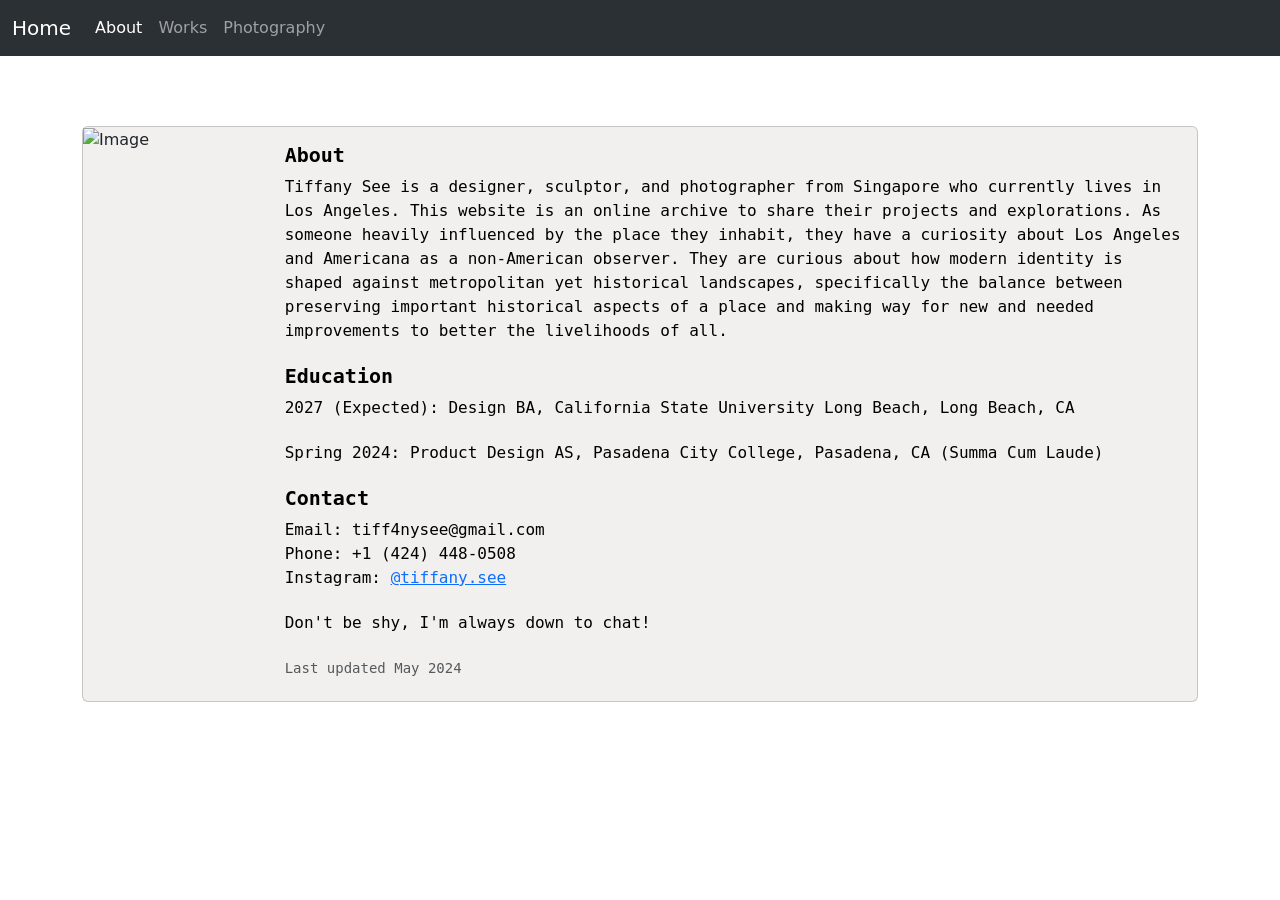
==== Pages/about1.html @ 42a34d3b "Add files via upload" ====
<!DOCTYPE html>
<html lang="en">

<head>
    <meta charset="UTF-8">
    <meta name="viewport" content="width=device-width, initial-scale=1.0">
    <title> About </title>
    <link href="https://cdn.jsdelivr.net/npm/bootstrap@5.3.3/dist/css/bootstrap.min.css" rel="stylesheet"
        integrity="sha384-QWTKZyjpPEjISv5WaRU9OFeRpok6YctnYmDr5pNlyT2bRjXh0JMhjY6hW+ALEwIH" crossorigin="anonymous">
    <link href="../Styles/style1.css" rel="stylesheet">
    <style>
        .container {
            height: auto;
            width: 90%;
            margin: 5px auto;
            position: relative;
            top: 65px;
            left: 0px;
        }

        .card-text {
            font-family: monospace;
            color: black;
            padding-bottom: 5px;
            margin-left: 10px auto;
        }

        .card-title {
            font-family: monospace;
            font-weight: bold;
            color: black;
            margin-left: 10px auto;
        }

        .popup {
            width: 16.6%;
            height: auto;
            position: absolute;
            top: 5px;
            left: 0px;
            z-index: 2;
            opacity: 0;
        }

        .popup:hover {
            opacity: 1;
            color: aqua;
        }
    </style>
</head>

<body>
    <nav class="navbar navbar-expand-md bg-body-tertiary" data-bs-theme="dark">
        <div class="container-fluid">
            <a class="navbar-brand" href="../index.html">Home</a>
            <button class="navbar-toggler" type="button" data-bs-toggle="collapse" data-bs-target="#navbarNavAltMarkup"
                aria-controls="navbarNavAltMarkup" aria-expanded="false" aria-label="Toggle navigation">
                <span class="navbar-toggler-icon"></span>
            </button>
            <div class="collapse navbar-collapse" id="navbarNavAltMarkup">
                <div class="navbar-nav">
                    <a class="nav-link active" aria-current="page" href="#">About</a>
                    <a class="nav-link" href="works.html">Works</a>
                    <a class="nav-link" href="photography1.html">Photography</a>
                </div>
            </div>
        </div>
    </nav>

    <div class="container">
        <div class="card col-md-12 col-sm-12" style="background-color: rgb(241, 240, 239);">
            <div class="row g-0">
                <div class="col-md-2 col-sm-12">
                    <img src="../Images/About_Photos/About_Before_Edited.jpg" class="img-fluid" alt="Image">
                </div>
                <div class="popup">
                    <img src="../Images/About_Photos/About_After_Edited.jpg" class="img-fluid" alt="Image">
                </div>
                <div class="col-md-10 col-sm-12">
                    <div class="card-body">
                        <h5 class="card-title">About</h5>
                        <p class="card-text">
                            Tiffany See is a designer, sculptor, and photographer from Singapore who currently lives in
                            Los Angeles. This website is an online archive to share their projects and explorations. As
                            someone heavily influenced by the place they inhabit, they have a curiosity about Los
                            Angeles and Americana as a non-American observer. They are curious about how modern identity
                            is shaped against metropolitan yet historical landscapes, specifically the balance between
                            preserving important historical aspects of a place and making way for new and needed
                            improvements to better the livelihoods of all.
                        <h5 class="card-title">Education</h5>
                        <p class="card-text">
                            2027 (Expected): Design BA, California State University Long Beach, Long Beach, CA </p>
                        <p class="card-text">
                            Spring 2024: Product Design AS, Pasadena City College, Pasadena, CA (Summa Cum Laude)
                        </p>
                        <h5 class="card-title">Contact</h5>
                        <p class="card-text" style="width: 18em;">
                            Email: tiff4nysee@gmail.com
                            Phone: +1 (424) 448-0508
                            Instagram: <a class="link" href="https://www.instagram.com/tiffany.see/"> @tiffany.see </a>
                        </p>
                        <p class="card-text">
                            Don't be shy, I'm always down to chat!
                        </p>
                        <p class="card-text">
                            <small class="text-body-secondary">Last updated May 2024</small>
                        </p>
                    </div>
                </div>
            </div>
        </div>
    </div>

    <script src="https://cdn.jsdelivr.net/npm/bootstrap@5.3.3/dist/js/bootstrap.bundle.min.js"
        integrity="sha384-YvpcrYf0tY3lHB60NNkmXc5s9fDVZLESaAA55NDzOxhy9GkcIdslK1eN7N6jIeHz"
        crossorigin="anonymous"></script>
</body>

</html>
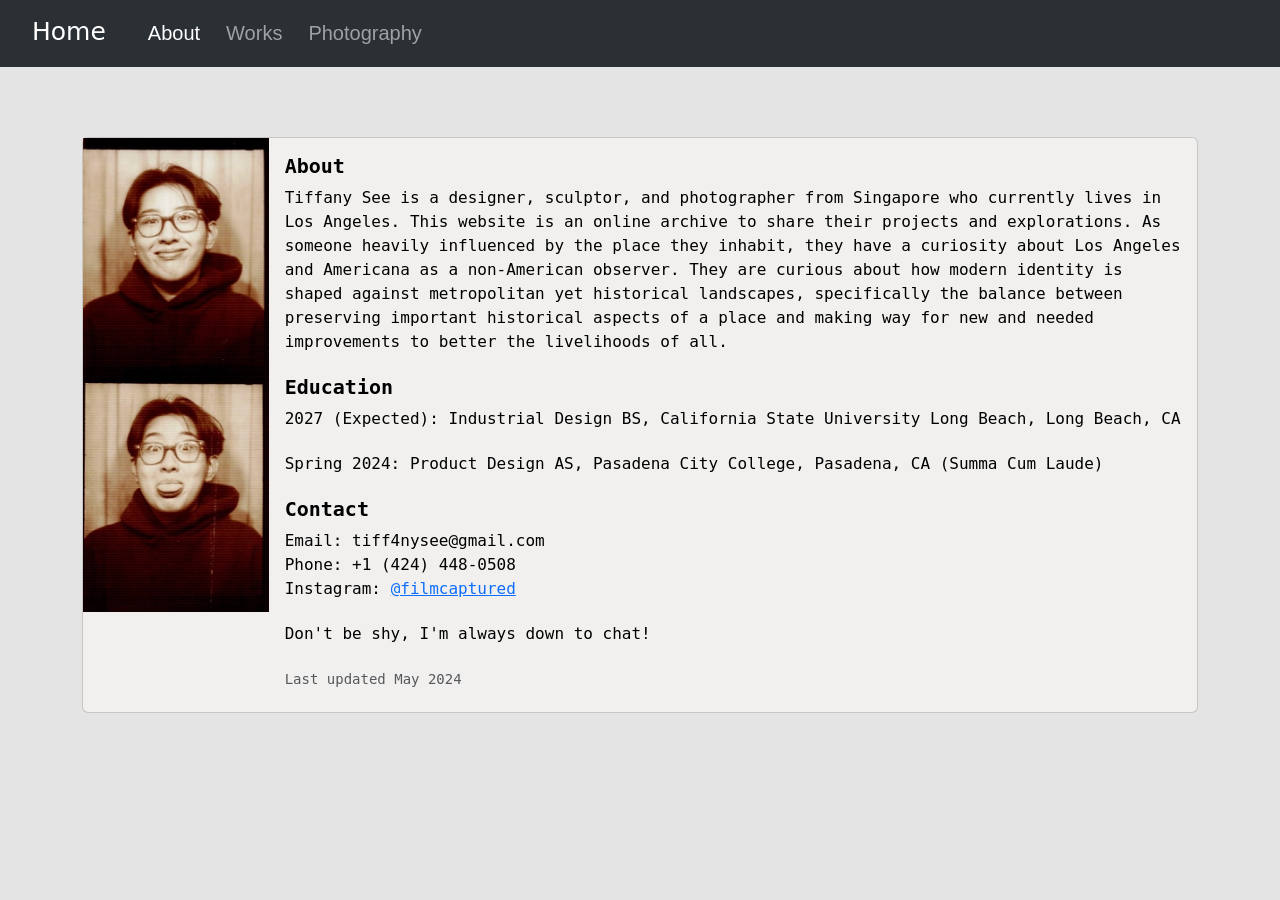
==== commit 97f62e9b: "Update about1.html" ====
--- a/Pages/about1.html
+++ b/Pages/about1.html
@@ -89,7 +89,7 @@
                             improvements to better the livelihoods of all.
                         <h5 class="card-title">Education</h5>
                         <p class="card-text">
-                            2027 (Expected): Design BA, California State University Long Beach, Long Beach, CA </p>
+                            2027 (Expected): Industrial Design BS, California State University Long Beach, Long Beach, CA </p>
                         <p class="card-text">
                             Spring 2024: Product Design AS, Pasadena City College, Pasadena, CA (Summa Cum Laude)
                         </p>
@@ -97,7 +97,7 @@
                         <p class="card-text" style="width: 18em;">
                             Email: tiff4nysee@gmail.com
                             Phone: +1 (424) 448-0508
-                            Instagram: <a class="link" href="https://www.instagram.com/tiffany.see/"> @tiffany.see </a>
+                            Instagram: <a class="link" href="https://www.instagram.com/filmcaptured/"> @filmcaptured </a>
                         </p>
                         <p class="card-text">
                             Don't be shy, I'm always down to chat!
@@ -116,4 +116,4 @@
         crossorigin="anonymous"></script>
 </body>
 
-</html>+</html>
--- a/Styles/style1.css
+++ b/Styles/style1.css
@@ -0,0 +1,58 @@
+.navbar-brand {
+    display: inline-block;
+    list-style: none;
+    width: auto;
+    margin: 0;
+    z-index: 2;
+    flex-flow: row wrap;
+    justify-content: flex-end;
+}
+
+.nav-link {
+    font-size: 20px;
+    padding-right: 10px;
+    margin-right: 10px;
+}
+
+.navbar-brand {
+    font-size: 25px;
+    padding-right: 17px;
+    margin-right: 17px;
+    padding-left: 10px;
+    margin-left: 10px;
+    padding-bottom: 4px;
+    margin-bottom: 4px;
+}
+
+.nav-link:hover {
+    text-decoration: underline;
+}
+
+.navbar-brand:hover {
+    text-decoration: underline;
+}
+
+.nav-link:link {
+    font-family: sans-serif;
+}
+
+.nav-link:visited {
+    text-decoration: line-through;
+}
+
+.nav-link:active {
+    font-weight: lighter;
+}
+
+.navbar-brand:active {
+    font-weight: lighter;
+}
+
+.container-fluid {
+    list-style: none;
+    display: inline-block;
+}
+
+body {
+    background-color: rgb(228, 228, 228);
+}
